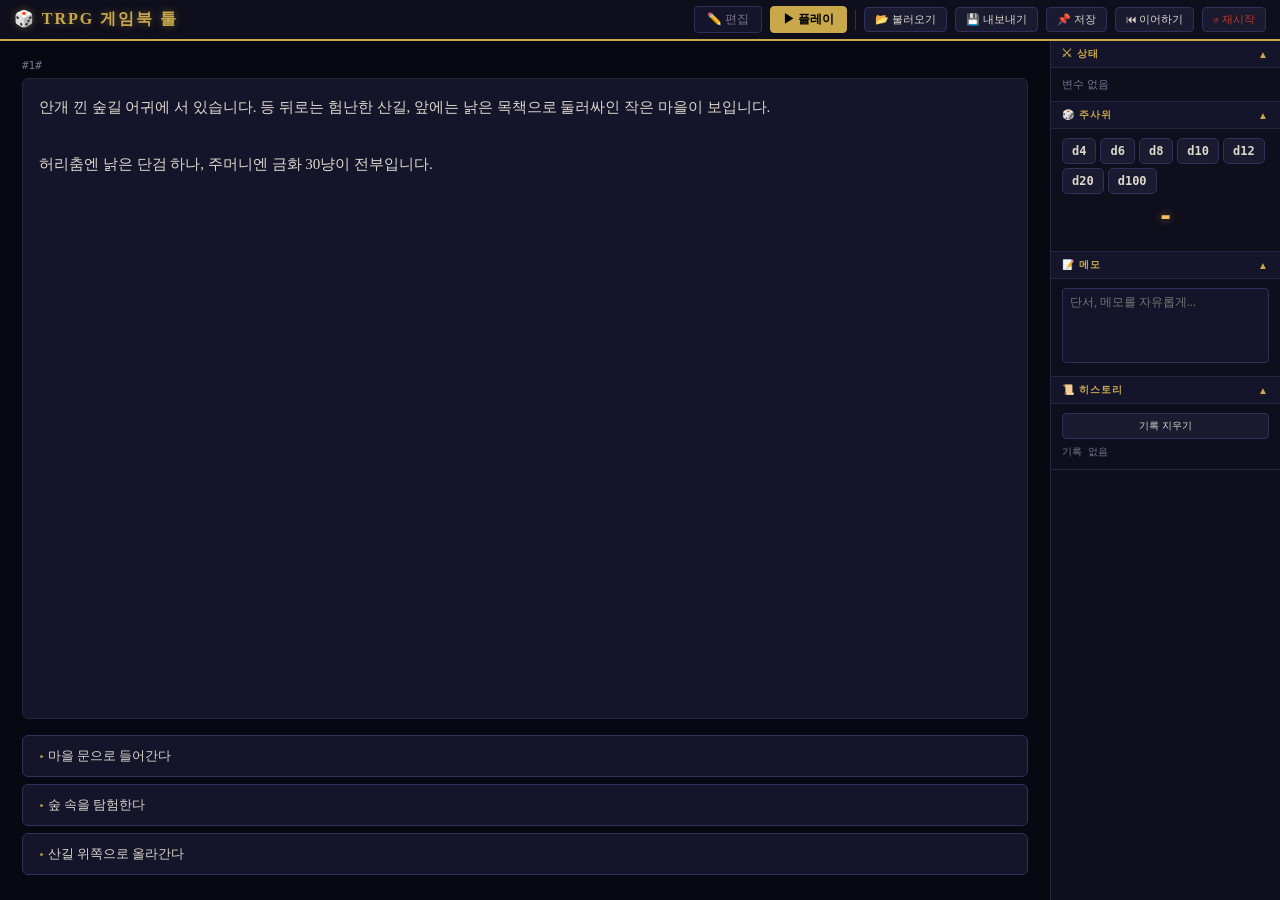
==== novel-wiki/trpg.html @ eb05d79a "Feature: TRPG 게임북 툴 추가 + 드로어 기타 섹션 통합 - trpg.html: 텍스트 선택형 TRPG 제작/플레이 도구 (에디터+플레이 모드, 변수 엔진, 주사위, 메" ====
<!DOCTYPE html>
<html lang="ko">
<head>
<meta charset="UTF-8">
<meta name="viewport" content="width=device-width, initial-scale=1.0">
<title>🎲 TRPG 게임북 툴</title>
<style>
*{box-sizing:border-box;margin:0;padding:0;}
:root{
  --bg:#080812;--bg1:#0e0e1c;--bg2:#14142a;--bg3:#1a1a30;
  --brd:#252540;--brd2:#30305a;
  --gold:#c9a84c;--gold2:#f0c060;
  --pur:#7a5ff5;--red:#c0392b;--grn:#27ae60;
  --txt:#ddd8cc;--muted:#7a7590;
}
html,body{height:100%;overflow:hidden;}
body{background:var(--bg);color:var(--txt);font-family:'Georgia','Batang',serif;display:flex;flex-direction:column;}

/* ─── HEADER ─── */
#hdr{
  background:var(--bg1);border-bottom:2px solid var(--gold);
  padding:6px 14px;display:flex;align-items:center;gap:8px;flex-shrink:0;
}
#hdr h1{font-size:16px;color:var(--gold);letter-spacing:2px;text-shadow:0 0 8px rgba(201,168,76,.4);margin-right:auto;}
.mbtn{
  padding:4px 12px;border:1px solid var(--brd2);background:var(--bg2);color:var(--muted);
  cursor:pointer;border-radius:4px;font-size:12px;font-family:inherit;transition:all .2s;
}
.mbtn.on{background:var(--gold);color:#000;border-color:var(--gold);font-weight:700;}
.mbtn:hover:not(.on){background:var(--bg3);}
.hbtn{
  padding:4px 10px;border:1px solid var(--brd2);background:var(--bg3);color:var(--txt);
  cursor:pointer;border-radius:4px;font-size:11px;font-family:inherit;transition:background .2s;
}
.hbtn:hover{background:var(--brd);}
.sep{width:1px;height:20px;background:var(--brd2);}

/* ─── LAYOUT ─── */
#layout{display:flex;flex:1;overflow:hidden;}

/* ─── LEFT (Scene List) ─── */
#lpanel{
  width:190px;min-width:170px;background:var(--bg1);border-right:1px solid var(--brd);
  display:flex;flex-direction:column;overflow:hidden;
}
#lpanel-hdr{
  padding:7px 10px;border-bottom:1px solid var(--brd);
  font-size:10px;font-weight:700;color:var(--gold);letter-spacing:1px;
  display:flex;align-items:center;justify-content:space-between;
}
#scene-list{flex:1;overflow-y:auto;padding:3px;}
.sli{
  padding:6px 9px;cursor:pointer;border-radius:4px;font-size:12px;color:var(--muted);
  border:1px solid transparent;margin-bottom:2px;white-space:nowrap;overflow:hidden;text-overflow:ellipsis;
}
.sli:hover{background:var(--bg3);color:var(--txt);}
.sli.on{background:var(--bg3);color:var(--gold);border-color:var(--brd2);}

/* ─── CENTER ─── */
#cpanel{flex:1;overflow:hidden;display:flex;flex-direction:column;}

/* Editor */
#editor{flex:1;display:none;flex-direction:column;overflow:hidden;padding:10px;gap:7px;}
.elabel{font-size:10px;font-weight:700;color:var(--gold);letter-spacing:1px;margin-bottom:2px;display:block;}
.einput{
  background:var(--bg2);border:1px solid var(--brd2);color:var(--txt);
  border-radius:4px;padding:6px 9px;font-family:inherit;font-size:13px;outline:none;
  width:100%;transition:border-color .2s;
}
.einput:focus{border-color:var(--gold);}
#etext{flex:1;resize:none;min-height:80px;}
.crow{display:flex;gap:4px;margin-bottom:5px;align-items:center;}
.crow input{
  background:var(--bg2);border:1px solid var(--brd2);color:var(--txt);
  border-radius:4px;padding:4px 7px;font-size:11px;font-family:inherit;outline:none;
}
.crow input:focus{border-color:var(--gold);}
.ctext{flex:2;}
.ccond{flex:1;}
.ceff{flex:1;}
.ctgt{width:55px;font-family:monospace;}
.delbtn{
  background:none;border:1px solid #c0392b44;color:var(--red);
  cursor:pointer;border-radius:4px;padding:3px 7px;font-size:12px;flex-shrink:0;
}
.ebtn{
  padding:5px 12px;border-radius:4px;cursor:pointer;font-size:12px;font-family:inherit;
  border:1px solid var(--brd2);background:var(--bg3);color:var(--txt);transition:all .2s;
}
.ebtn:hover{background:var(--brd);}
.ebtn.pri{background:var(--gold);color:#000;border-color:var(--gold);font-weight:700;}
.ebtn.dan{border-color:#c0392b44;color:var(--red);}

/* Play */
#play{flex:1;display:flex;flex-direction:column;overflow:hidden;padding:18px 22px;}
#pscid{font-size:11px;color:var(--muted);margin-bottom:6px;font-family:monospace;}
#ptxt{
  flex:1;overflow-y:auto;font-size:15px;line-height:1.9;color:var(--txt);
  margin-bottom:16px;padding:14px 16px;background:var(--bg2);
  border:1px solid var(--brd);border-radius:6px;white-space:pre-wrap;
}
#choices{overflow-y:auto;max-height:220px;}
.cbtn{
  display:block;width:100%;padding:11px 16px;margin-bottom:7px;
  background:var(--bg2);border:1px solid var(--brd2);color:var(--txt);
  text-align:left;cursor:pointer;border-radius:6px;font-size:13px;font-family:inherit;
  transition:all .2s;
}
.cbtn::before{content:'▸ ';color:var(--gold);font-size:11px;}
.cbtn:hover{background:var(--bg3);border-color:var(--gold);color:var(--gold);padding-left:22px;}
.cbtn.off{opacity:.4;cursor:not-allowed;}
.cbtn.off:hover{background:var(--bg2);border-color:var(--brd2);color:var(--txt);padding-left:16px;}
.ctag{font-size:10px;color:var(--muted);display:block;margin-top:2px;}
#gameover{display:none;text-align:center;padding:28px;font-size:20px;color:var(--gold);}

/* ─── RIGHT ─── */
#rpanel{
  width:230px;min-width:210px;background:var(--bg1);border-left:1px solid var(--brd);
  overflow-y:auto;display:flex;flex-direction:column;
}
.rsec{border-bottom:1px solid var(--brd);}
.rttl{
  padding:6px 11px;font-size:10px;font-weight:700;color:var(--gold);letter-spacing:1px;
  background:var(--bg2);border-bottom:1px solid var(--brd);cursor:pointer;
  user-select:none;display:flex;justify-content:space-between;align-items:center;
}
.rbody{padding:9px 11px;}

/* Stats */
.sr{display:flex;justify-content:space-between;font-size:12px;margin-bottom:4px;padding-bottom:3px;border-bottom:1px dashed var(--brd);}
.sn{color:var(--muted);}
.sv{color:var(--gold2);font-weight:700;font-family:monospace;}
#ivars{
  width:100%;background:var(--bg2);border:1px solid var(--brd2);color:var(--txt);
  border-radius:4px;padding:5px 7px;font-size:11px;font-family:monospace;outline:none;resize:none;
}
#ivars:focus{border-color:var(--gold);}

/* Dice */
.dgrid{display:flex;flex-wrap:wrap;gap:4px;margin-bottom:7px;}
.ddie{
  padding:5px 9px;background:var(--bg3);border:1px solid var(--brd2);color:var(--txt);
  cursor:pointer;border-radius:5px;font-size:12px;font-weight:700;font-family:monospace;transition:all .15s;
}
.ddie:hover{background:var(--gold);color:#000;border-color:var(--gold);}
#dres{
  font-size:26px;font-weight:900;color:var(--gold2);text-align:center;
  font-family:monospace;text-shadow:0 0 10px rgba(240,192,96,.5);min-height:36px;margin-bottom:5px;
}
#dlog{font-size:10px;color:var(--muted);font-family:monospace;max-height:70px;overflow-y:auto;line-height:1.6;}

/* Memo */
#memo{
  width:100%;background:var(--bg2);border:1px solid var(--brd2);color:var(--txt);
  border-radius:4px;padding:5px 7px;font-size:12px;font-family:inherit;
  resize:none;outline:none;height:75px;
}
#memo:focus{border-color:var(--gold);}

/* History */
#hlog{font-size:10px;color:var(--muted);max-height:110px;overflow-y:auto;line-height:1.6;font-family:monospace;}
.hitem{padding:2px 0;border-bottom:1px solid var(--brd);}
.hsc{color:var(--pur);}

/* Scrollbars */
::-webkit-scrollbar{width:4px;height:4px;}
::-webkit-scrollbar-track{background:var(--bg);}
::-webkit-scrollbar-thumb{background:var(--brd2);border-radius:2px;}
::-webkit-scrollbar-thumb:hover{background:var(--gold);}

/* Toast */
#toast{
  position:fixed;bottom:18px;left:50%;transform:translateX(-50%);
  background:var(--bg3);border:1px solid var(--gold);color:var(--gold);
  padding:7px 18px;border-radius:18px;font-size:12px;z-index:999;
  opacity:0;transition:opacity .3s;pointer-events:none;
}
#toast.show{opacity:1;}

@media(max-width:700px){#lpanel{display:none;}#rpanel{width:170px;min-width:150px;}}
</style>
</head>
<body>

<div id="hdr">
  <h1>🎲 TRPG 게임북 툴</h1>
  <button class="mbtn" id="bEdit">✏️ 편집</button>
  <button class="mbtn on" id="bPlay">▶ 플레이</button>
  <div class="sep"></div>
  <button class="hbtn" id="bImport">📂 불러오기</button>
  <button class="hbtn" id="bExport">💾 내보내기</button>
  <button class="hbtn" id="bSave">📌 저장</button>
  <button class="hbtn" id="bLoad">⏮ 이어하기</button>
  <button class="hbtn" id="bRestart" style="color:#c0392b;">↺ 재시작</button>
</div>

<div id="layout">
  <!-- LEFT: Scene List -->
  <div id="lpanel">
    <div id="lpanel-hdr">
      <span>씬 목록</span>
      <button class="ebtn pri" id="bNew" style="padding:2px 7px;font-size:10px;">+ 새 씬</button>
    </div>
    <div id="scene-list"></div>
  </div>

  <!-- CENTER -->
  <div id="cpanel">

    <!-- EDITOR -->
    <div id="editor">
      <div style="display:flex;gap:7px;align-items:flex-end;flex-shrink:0;">
        <div>
          <label class="elabel">씬 ID</label>
          <input class="einput" id="eid" style="width:70px;" placeholder="1" />
        </div>
        <div style="flex:1;">
          <label class="elabel">씬 제목 (선택)</label>
          <input class="einput" id="etitle" placeholder="씬 제목" />
        </div>
      </div>
      <div style="flex:1;display:flex;flex-direction:column;min-height:0;">
        <label class="elabel">본문 텍스트</label>
        <textarea class="einput" id="etext" placeholder="이 장면의 이야기를 작성하세요..."></textarea>
      </div>
      <div style="flex-shrink:0;">
        <div style="display:flex;align-items:center;justify-content:space-between;margin-bottom:5px;">
          <label class="elabel" style="margin:0;">선택지</label>
          <button class="ebtn" id="bAddCh" style="padding:2px 9px;font-size:10px;">+ 추가</button>
        </div>
        <div style="font-size:10px;color:var(--muted);margin-bottom:4px;">선택지 텍스트 | 조건 예)hp>=5 | 효과 예)hp-=10 | 이동 씬ID</div>
        <div id="ced" style="max-height:150px;overflow-y:auto;"></div>
      </div>
      <div style="display:flex;gap:5px;flex-shrink:0;">
        <button class="ebtn pri" id="bSaveSc">💾 씬 저장</button>
        <button class="ebtn dan" id="bDelSc">🗑 삭제</button>
        <button class="ebtn" id="bTestSc">▶ 이 씬 테스트</button>
      </div>
    </div>

    <!-- PLAY -->
    <div id="play">
      <div id="pscid"></div>
      <div id="ptxt"></div>
      <div id="choices"></div>
      <div id="gameover"></div>
    </div>
  </div>

  <!-- RIGHT -->
  <div id="rpanel">

    <div class="rsec">
      <div class="rttl" onclick="tog('sbody','stog')">⚔ 상태 <span id="stog">▲</span></div>
      <div class="rbody" id="sbody">
        <div id="sdisp"></div>
        <div id="sivars" style="display:none;">
          <div style="font-size:10px;color:var(--muted);margin-bottom:3px;">초기 변수</div>
          <textarea id="ivars" rows="4" placeholder="hp = 100&#10;gold = 30&#10;sword = 0"></textarea>
        </div>
      </div>
    </div>

    <div class="rsec">
      <div class="rttl" onclick="tog('dbody','dtog')">🎲 주사위 <span id="dtog">▲</span></div>
      <div class="rbody" id="dbody">
        <div class="dgrid">
          <button class="ddie" onclick="roll(4)">d4</button>
          <button class="ddie" onclick="roll(6)">d6</button>
          <button class="ddie" onclick="roll(8)">d8</button>
          <button class="ddie" onclick="roll(10)">d10</button>
          <button class="ddie" onclick="roll(12)">d12</button>
          <button class="ddie" onclick="roll(20)">d20</button>
          <button class="ddie" onclick="roll(100)">d100</button>
        </div>
        <div id="dres">-</div>
        <div id="dlog"></div>
      </div>
    </div>

    <div class="rsec">
      <div class="rttl" onclick="tog('mbody','mtog')">📝 메모 <span id="mtog">▲</span></div>
      <div class="rbody" id="mbody">
        <textarea id="memo" placeholder="단서, 메모를 자유롭게..."></textarea>
      </div>
    </div>

    <div class="rsec">
      <div class="rttl" onclick="tog('hbody','htog')">📜 히스토리 <span id="htog">▲</span></div>
      <div class="rbody" id="hbody">
        <button class="ebtn" onclick="clearHist()" style="width:100%;font-size:10px;margin-bottom:5px;">기록 지우기</button>
        <div id="hlog"></div>
      </div>
    </div>

  </div>
</div>

<input type="file" id="fileIn" accept=".txt,.json" style="display:none;" />
<div id="toast"></div>

<script>
'use strict';

// ═══════════════════════════════════════════
// STATE
// ═══════════════════════════════════════════
const G = {
  mode: 'play',
  scenes: {},
  order: [],
  editId: null,
  initVars: 'hp = 100\ngold = 30\nsword = 0\npotion = 0\nkey = 0',
  play: {
    sceneId: '1',
    vars: {},
    hist: [],
    dlog: [],
  },
};

// ═══════════════════════════════════════════
// PARSER
// ═══════════════════════════════════════════

function parseTxt(txt) {
  const scenes = {}, order = [];
  const blocks = txt.split(/(?=^#\w+#\s*$)/m).filter(b => b.trim());
  for (const block of blocks) {
    const lines = block.split('\n');
    const hm = lines[0].trim().match(/^#(\w+)#$/);
    if (!hm) continue;
    const id = hm[1];
    const choices = [], bodyLines = [];
    let initVars = {};
    for (let i = 1; i < lines.length; i++) {
      const t = lines[i].trim();
      if (!t) { bodyLines.push(''); continue; }
      if (t.startsWith('@vars:')) {
        t.slice(6).split(',').forEach(kv => {
          const p = kv.trim().split('=');
          if (p.length >= 2) { const k=p[0].trim(), v=p.slice(1).join('=').trim(); initVars[k]=isNaN(v)?v:+v; }
        });
        continue;
      }
      if (t.startsWith('- ')) { const c=parseChoice(t.slice(2)); if(c) choices.push(c); continue; }
      bodyLines.push(lines[i]);
    }
    scenes[id] = { id, text: bodyLines.join('\n').trim(), choices, initVars };
    order.push(id);
  }
  return { scenes, order };
}

function parseChoice(raw) {
  let rest = raw.trim();
  let cond = null, tgt = null, eff = '';
  const cm = rest.match(/^\[([^\]]+)\]\s*/);
  if (cm) { cond = cm[1].trim(); rest = rest.slice(cm[0].length); }
  const am = rest.match(/\s*->\s*#(\w+)#\s*$/);
  if (am) { tgt = am[1]; rest = rest.slice(0, rest.length - am[0].length); }
  const em = rest.match(/\{([^}]+)\}\s*$/);
  if (em) { eff = em[1].trim(); rest = rest.slice(0, rest.length - em[0].length); }
  const text = rest.trim();
  if (!text) return null;
  return { text, cond, eff, tgt };
}

function toTxt(scenes, order, initVarsText) {
  let out = '';
  const ids = order.length ? order : Object.keys(scenes).sort((a,b)=>(+a||0)-(+b||0)||a.localeCompare(b));
  ids.forEach((id, i) => {
    const s = scenes[id]; if (!s) return;
    out += `#${id}#\n`;
    if (i === 0 && initVarsText && initVarsText.trim()) {
      const vl = initVarsText.trim().split('\n').map(l=>l.trim().replace(/\s*=\s*/,'=')).filter(Boolean).join(', ');
      if (vl) out += `@vars: ${vl}\n`;
    }
    if (s.text) out += s.text + '\n';
    (s.choices||[]).forEach(c => {
      let line = '- ';
      if (c.cond) line += `[${c.cond}] `;
      line += c.text;
      if (c.eff) line += ` {${c.eff}}`;
      if (c.tgt) line += ` -> #${c.tgt}#`;
      out += line + '\n';
    });
    out += '\n';
  });
  return out.trim();
}

// ═══════════════════════════════════════════
// VARIABLE ENGINE
// ═══════════════════════════════════════════

function makeVars() {
  const v = {};
  G.initVars.split('\n').forEach(l => {
    const m = l.trim().match(/^(\w+)\s*=\s*(.+)$/);
    if (m) { const k=m[1], val=m[2].trim(); v[k]=isNaN(val)?val:+val; }
  });
  const first = G.scenes[G.order[0]];
  if (first && first.initVars) Object.assign(v, first.initVars);
  return v;
}

function evalCond(expr, vars) {
  if (!expr) return true;
  const s = expr.trim();
  if (/^!?\w+$/.test(s)) {
    const neg = s.startsWith('!'), vn = neg ? s.slice(1) : s, val = vars[vn];
    const t = val !== undefined && val !== 0 && val !== false && val !== '';
    return neg ? !t : t;
  }
  const m = s.match(/^(\w+)\s*(>=|<=|==|!=|>|<)\s*(.+)$/);
  if (!m) return true;
  const lhs = vars[m[1]] !== undefined ? vars[m[1]] : 0;
  const rhs = isNaN(m[3].trim()) ? m[3].trim() : +m[3];
  switch(m[2]){ case'>=':return lhs>=rhs; case'<=':return lhs<=rhs; case'==':return lhs==rhs; case'!=':return lhs!=rhs; case'>':return lhs>rhs; case'<':return lhs<rhs; }
  return true;
}

function applyEff(effStr, vars) {
  if (!effStr) return vars;
  const v = { ...vars };
  effStr.split(/[,;]/).forEach(p => {
    const m = p.trim().match(/^(\w+)\s*(\+=|-=|\*=|\/=|=)\s*(.+)$/);
    if (!m) return;
    const vn=m[1], op=m[2], rhs=isNaN(m[3].trim())?m[3].trim():+m[3];
    const cur = +v[vn] || 0;
    switch(op){ case'=':v[vn]=rhs;break; case'+=':v[vn]=cur+(+rhs||0);break; case'-=':v[vn]=cur-(+rhs||0);break; case'*=':v[vn]=cur*(+rhs||1);break; case'/=':v[vn]=rhs?cur/+rhs:cur;break; }
  });
  return v;
}

// ═══════════════════════════════════════════
// PLAYER
// ═══════════════════════════════════════════

function renderScene(id) {
  const sc = G.scenes[id];
  G.play.sceneId = id;
  const goEl = document.getElementById('gameover');
  goEl.style.display = 'none';
  document.getElementById('pscid').textContent = `#${id}#${sc?.title ? ' — ' + sc.title : ''}`;
  document.getElementById('ptxt').textContent = sc ? sc.text : '❌ 씬을 찾을 수 없습니다: #' + id + '#';
  const choicesEl = document.getElementById('choices');
  choicesEl.innerHTML = '';
  if (!sc) return;
  const chs = sc.choices || [];
  if (chs.length === 0) {
    goEl.style.display = 'block';
    goEl.innerHTML = `<div style="font-size:30px;margin-bottom:10px;">⚜</div><div>— 이야기가 끝났습니다 —</div><br><button class="ebtn" onclick="restartPlay()" style="font-size:13px;padding:7px 20px;">다시 시작</button>`;
    return;
  }
  chs.forEach(ch => {
    const ok = evalCond(ch.cond, G.play.vars);
    const btn = document.createElement('button');
    btn.className = 'cbtn' + (ok ? '' : ' off');
    let html = esc(ch.text);
    if (ch.cond) html += `<span class="ctag">[${esc(ch.cond)}] ${ok ? '✓' : '✗ 조건 미충족'}</span>`;
    btn.innerHTML = html;
    if (ok) {
      btn.addEventListener('click', () => {
        if (ch.eff) G.play.vars = applyEff(ch.eff, G.play.vars);
        G.play.hist.unshift({ from: id, txt: ch.text });
        updateStats(); updateHist();
        if (ch.tgt) { renderScene(ch.tgt); document.getElementById('ptxt').scrollTop = 0; }
        else { document.getElementById('ptxt').textContent = '⚠️ 이동할 씬 ID가 없습니다.'; choicesEl.innerHTML = ''; }
      });
    }
    choicesEl.appendChild(btn);
  });
  updateHist();
}

function startPlay(fromId) {
  G.play.vars = makeVars();
  G.play.hist = [];
  updateStats(); updateHist();
  renderScene(fromId || G.order[0] || '1');
}
function restartPlay() { startPlay(); }

// ═══════════════════════════════════════════
// EDITOR
// ═══════════════════════════════════════════

function buildSceneList() {
  const el = document.getElementById('scene-list');
  el.innerHTML = G.order.map(id => {
    const s = G.scenes[id];
    const lbl = `#${id}# ${s.title || s.text?.slice(0,18) || ''}`.trim();
    return `<div class="sli${G.editId===id?' on':''}" data-id="${eA(id)}">${esc(lbl)}</div>`;
  }).join('');
  el.querySelectorAll('.sli').forEach(d => d.addEventListener('click', () => loadToEditor(d.dataset.id)));
}

function loadToEditor(id) {
  const s = G.scenes[id]; if (!s) return;
  G.editId = id;
  document.getElementById('eid').value = id;
  document.getElementById('etitle').value = s.title || '';
  document.getElementById('etext').value = s.text || '';
  buildChoicesEditor(s.choices || []);
  buildSceneList();
}

function buildChoicesEditor(chs) {
  document.getElementById('ced').innerHTML = chs.map((c,i) => `
    <div class="crow">
      <input class="ctext" placeholder="선택지 텍스트" value="${eA(c.text||'')}" />
      <input class="ccond" placeholder="조건 hp>=5" value="${eA(c.cond||'')}" />
      <input class="ceff" placeholder="효과 hp-=5" value="${eA(c.eff||'')}" />
      <input class="ctgt" placeholder="이동ID" value="${eA(c.tgt||'')}" />
      <button class="delbtn" onclick="this.closest('.crow').remove()">✕</button>
    </div>`).join('');
}

function getChoices() {
  return [...document.querySelectorAll('#ced .crow')].map(r => ({
    text: r.querySelector('.ctext').value.trim(),
    cond: r.querySelector('.ccond').value.trim(),
    eff: r.querySelector('.ceff').value.trim(),
    tgt: r.querySelector('.ctgt').value.trim(),
  })).filter(c => c.text);
}

function saveScene() {
  const id = document.getElementById('eid').value.trim();
  if (!id) { toast('씬 ID를 입력하세요.'); return; }
  const s = {
    id, title: document.getElementById('etitle').value.trim(),
    text: document.getElementById('etext').value.trim(),
    choices: getChoices(),
    initVars: G.scenes[id]?.initVars || {},
  };
  if (G.editId && G.editId !== id) {
    delete G.scenes[G.editId];
    const i = G.order.indexOf(G.editId);
    if (i>=0) G.order[i]=id; else G.order.push(id);
  } else if (!G.scenes[id]) G.order.push(id);
  G.scenes[id] = s; G.editId = id;
  buildSceneList(); toast('씬이 저장되었습니다.');
}

function delScene() {
  if (!G.editId || !confirm(`씬 #${G.editId}#을 삭제하시겠습니까?`)) return;
  delete G.scenes[G.editId];
  G.order = G.order.filter(i => i !== G.editId);
  G.editId = null;
  ['eid','etitle','etext'].forEach(id => document.getElementById(id).value='');
  document.getElementById('ced').innerHTML='';
  buildSceneList(); toast('삭제되었습니다.');
}

function newScene() {
  const nums = G.order.map(id=>+id).filter(n=>!isNaN(n));
  const nextId = nums.length ? String(Math.max(...nums)+1) : '1';
  G.editId = null;
  document.getElementById('eid').value = nextId;
  ['etitle','etext'].forEach(id=>document.getElementById(id).value='');
  document.getElementById('ced').innerHTML='';
  buildSceneList();
}

// ═══════════════════════════════════════════
// STATS + DICE + HISTORY
// ═══════════════════════════════════════════

function updateStats() {
  const el = document.getElementById('sdisp');
  const v = G.play.vars;
  if (!v || !Object.keys(v).length) { el.innerHTML='<div style="font-size:11px;color:var(--muted);">변수 없음</div>'; return; }
  el.innerHTML = Object.entries(v).map(([k,val]) => {
    let col='var(--gold2)';
    if (k==='hp') { const n=+val; col=n>60?'#27ae60':n>20?'#f39c12':'#c0392b'; }
    return `<div class="sr"><span class="sn">${esc(k.toUpperCase())}</span><span class="sv" style="color:${col};">${esc(String(val))}</span></div>`;
  }).join('');
}

function roll(n) {
  const r = Math.floor(Math.random()*n)+1;
  document.getElementById('dres').textContent = r;
  const entry = `d${n}: ${r}`;
  G.play.dlog.unshift(entry);
  if (G.play.dlog.length>20) G.play.dlog.pop();
  document.getElementById('dlog').innerHTML = G.play.dlog.slice(0,8).map(l=>`<div>${esc(l)}</div>`).join('');
  return r;
}

function updateHist() {
  const el = document.getElementById('hlog');
  if (!G.play.hist.length) { el.innerHTML='<div style="color:var(--muted);">기록 없음</div>'; return; }
  el.innerHTML = G.play.hist.slice(0,25).map(h =>
    `<div class="hitem"><span class="hsc">#${esc(h.from)}#</span> → ${esc(h.txt)}</div>`
  ).join('');
}

function clearHist() { G.play.hist=[]; updateHist(); }

// ═══════════════════════════════════════════
// SAVE / LOAD / IMPORT / EXPORT
// ═══════════════════════════════════════════

function saveGame() {
  localStorage.setItem('trpg_v1', JSON.stringify({
    scenes: G.scenes, order: G.order, initVars: G.initVars,
    play: G.play, memo: document.getElementById('memo').value,
  }));
  toast('💾 저장되었습니다.');
}

function loadGame() {
  const raw = localStorage.getItem('trpg_v1');
  if (!raw) { toast('저장된 데이터가 없습니다.'); return; }
  try {
    const d = JSON.parse(raw);
    G.scenes=d.scenes||{}; G.order=d.order||[]; G.initVars=d.initVars||G.initVars;
    G.play=d.play||{sceneId:G.order[0]||'1',vars:{},hist:[],dlog:[]};
    if (d.memo) document.getElementById('memo').value=d.memo;
    document.getElementById('ivars').value=G.initVars;
    buildSceneList(); updateStats(); updateHist();
    if (G.mode==='play') renderScene(G.play.sceneId);
    toast('⏮ 이어하기 완료.');
  } catch(e) { toast('불러오기 실패: '+e.message); }
}

function exportFile() {
  const txt = toTxt(G.scenes, G.order, G.initVars);
  const a = document.createElement('a');
  a.href = URL.createObjectURL(new Blob([txt],{type:'text/plain;charset=utf-8'}));
  a.download = 'scenario.txt'; a.click(); URL.revokeObjectURL(a.href);
  toast('📄 내보내기 완료.');
}

function importFile(txt) {
  const { scenes, order } = parseTxt(txt);
  if (!order.length) { toast('파싱 실패. 형식을 확인하세요.'); return; }
  G.scenes=scenes; G.order=order;
  const first = scenes[order[0]];
  if (first?.initVars && Object.keys(first.initVars).length) {
    G.initVars = Object.entries(first.initVars).map(([k,v])=>`${k} = ${v}`).join('\n');
    document.getElementById('ivars').value=G.initVars;
  }
  buildSceneList();
  if (G.mode==='play') startPlay();
  else if (order.length) loadToEditor(order[0]);
  toast(`✅ ${order.length}개 씬 불러오기 완료.`);
}

// ═══════════════════════════════════════════
// UI HELPERS
// ═══════════════════════════════════════════

function setMode(m) {
  G.mode = m;
  document.getElementById('bEdit').classList.toggle('on', m==='editor');
  document.getElementById('bPlay').classList.toggle('on', m==='play');
  document.getElementById('editor').style.display = m==='editor' ? 'flex' : 'none';
  document.getElementById('play').style.display = m==='play' ? 'flex' : 'none';
  document.getElementById('lpanel').style.display = m==='editor' ? 'flex' : 'none';
  document.getElementById('sivars').style.display = m==='editor' ? 'block' : 'none';
  document.getElementById('sdisp').style.display = m==='editor' ? 'none' : 'block';
  if (m==='editor') buildSceneList();
  else { updateStats(); renderScene(G.play.sceneId || G.order[0] || '1'); }
}

function tog(bodyId, togId) {
  const b=document.getElementById(bodyId), t=document.getElementById(togId);
  const h=b.style.display==='none'; b.style.display=h?'block':'none'; if(t) t.textContent=h?'▲':'▼';
}

function toast(msg) {
  const el=document.getElementById('toast'); el.textContent=msg; el.classList.add('show');
  clearTimeout(el._t); el._t=setTimeout(()=>el.classList.remove('show'),2500);
}

function esc(s) { if(!s) return ''; return String(s).replace(/&/g,'&amp;').replace(/</g,'&lt;').replace(/>/g,'&gt;').replace(/"/g,'&quot;'); }
function eA(s) { return esc(s).replace(/'/g,'&#39;'); }

// ═══════════════════════════════════════════
// SAMPLE SCENARIO
// ═══════════════════════════════════════════

const SAMPLE = `#1#
@vars: hp=100, gold=30, sword=0, potion=0, key=0
안개 낀 숲길 어귀에 서 있습니다. 등 뒤로는 험난한 산길, 앞에는 낡은 목책으로 둘러싸인 작은 마을이 보입니다.

허리춤엔 낡은 단검 하나, 주머니엔 금화 30냥이 전부입니다.
- 마을 문으로 들어간다 -> #2#
- 숲 속을 탐험한다 -> #3#
- 산길 위쪽으로 올라간다 -> #10#

#2#
마을에 들어서자 퀴퀴한 냄새가 납니다. 마을 사람들이 경계하는 눈빛으로 바라봅니다. 광장 중앙엔 우물이, 북쪽엔 대장간, 서쪽엔 여관이 보입니다.
- 대장간에 간다 -> #4#
- 여관에 들어간다 -> #5#
- 우물을 살펴본다 -> #6#
- 마을을 떠난다 -> #1#

#3#
숲 속 깊이 들어가자 바스락거리는 소리가 들립니다. 고블린 두 마리가 나타납니다!

⚠️ 고블린과 싸우면 체력을 잃습니다.
- [hp >= 50] 고블린과 싸운다 {hp -= 25, gold += 15} -> #7#
- [potion >= 1] 포션을 마시고 싸운다 {hp += 20, potion -= 1, hp -= 15, gold += 15} -> #7#
- 도망친다 {hp -= 5} -> #1#

#4#
대장간 노인이 쇠를 두드리고 있습니다. "검 하나에 금화 20냥, 포션은 10냥이오."
- [gold >= 20] 검을 구입한다 {gold -= 20, sword = 1} -> #8#
- [gold >= 10] 포션을 구입한다 {gold -= 10, potion += 1} -> #2#
- 그냥 나간다 -> #2#

#5#
여관 안은 따뜻합니다. 주인장이 반갑게 맞이합니다. "하룻밤에 5냥이오."

벽의 지도에 마을 동쪽 폐허에 던전이 있다고 표시되어 있습니다.
- [gold >= 5] 방을 빌린다 (HP+30) {gold -= 5, hp += 30} -> #2#
- 주인장에게 던전 정보를 묻는다 -> #9#
- 나간다 -> #2#

#6#
우물 안을 들여다보니 녹슨 열쇠가 보입니다.
- 열쇠를 꺼낸다 {key = 1} -> #2#
- 그냥 지나친다 -> #2#

#7#
치열한 싸움 끝에 고블린들을 물리쳤습니다! 금화를 주웠습니다.

💪 용감히 싸운 덕분에 자신감이 생겼습니다.
- [sword == 1] 검을 들고 던전으로 향한다 -> #11#
- 마을로 돌아간다 -> #2#

#8#
노인이 건네준 검은 묵직하면서도 균형이 잘 잡혀 있습니다.

⚔️ [검 획득]
- 던전을 향해 떠난다 -> #11#
- 마을을 더 둘러본다 -> #2#

#9#
주인장이 목소리를 낮춥니다. "동쪽 폐허 지하에 던전이 있소. 이상한 빛이 보인다는 소문이 있지. 열쇠가 있어야 안으로 들어갈 수 있다더군..."
- 던전을 탐험하러 간다 -> #11#
- 더 준비하러 간다 -> #2#

#10#
산길 위에 낡은 수도원이 있습니다. 문은 굳게 잠혀 있습니다.
- [key == 1] 열쇠로 문을 열어본다 -> #12#
- 돌아간다 -> #1#

#11#
동쪽 폐허에 도착했습니다. 거대한 돌문 앞에서 어둠 속 목소리가 울립니다.

"인간이여... 이 던전에 들어오려면 시험을 통과해야 한다."
- [sword == 1] 검을 들고 당당히 들어선다 -> #13#
- [key == 1] 열쇠로 옆문을 열어 들어간다 -> #13#
- 도망친다 -> #2#

#12#
열쇠가 맞습니다! 수도원 문이 열리며 황금빛 빛이 쏟아집니다. 금고 속에 보물이 가득합니다!

🏆 당신은 보물을 발견했습니다!
- 보물을 가지고 마을로 돌아간다 {gold += 100} -> #14#

#13#
던전 안은 어둡고 차갑습니다. 강력한 오우거가 나타납니다!

현재 체력이 클수록 유리합니다. HP가 낮으면 위험합니다.
- [hp >= 70] 정면으로 싸운다 {hp -= 40} -> #15#
- [sword == 1] 검으로 빠르게 공격한다 {hp -= 20} -> #15#
- 도망친다 {hp -= 10} -> #2#

#14#
축하합니다! 당신은 마을로 돌아왔습니다. 마을 사람들이 환호합니다.

🎉 — 행복한 결말 —
- 처음부터 다시 시작한다 -> #1#

#15#
오우거를 물리쳤습니다! 보물 창고에서 엄청난 금화를 발견했습니다.

🏆 당신은 던전을 정복했습니다!
- 보물을 들고 마을로 돌아간다 {gold += 80} -> #14#
`;

// ═══════════════════════════════════════════
// BOOT
// ═══════════════════════════════════════════

(function init() {
  const { scenes, order } = parseTxt(SAMPLE);
  G.scenes = scenes; G.order = order;
  document.getElementById('ivars').value = G.initVars;

  document.getElementById('bEdit').onclick = () => setMode('editor');
  document.getElementById('bPlay').onclick = () => setMode('play');
  document.getElementById('bNew').onclick = newScene;
  document.getElementById('bSaveSc').onclick = saveScene;
  document.getElementById('bDelSc').onclick = delScene;
  document.getElementById('bAddCh').onclick = () => {
    const r=document.createElement('div'); r.className='crow';
    r.innerHTML=`<input class="ctext" placeholder="선택지 텍스트"/><input class="ccond" placeholder="조건 hp>=5"/><input class="ceff" placeholder="효과 hp-=5"/><input class="ctgt" placeholder="이동ID"/><button class="delbtn" onclick="this.closest('.crow').remove()">✕</button>`;
    document.getElementById('ced').appendChild(r);
  };
  document.getElementById('bTestSc').onclick = () => {
    const id = document.getElementById('eid').value.trim();
    if (!id) { toast('씬 ID를 먼저 저장하세요.'); return; }
    saveScene(); G.play.vars = makeVars(); setMode('play'); renderScene(id);
  };
  document.getElementById('bSave').onclick = saveGame;
  document.getElementById('bLoad').onclick = loadGame;
  document.getElementById('bExport').onclick = exportFile;
  document.getElementById('bRestart').onclick = restartPlay;
  document.getElementById('bImport').onclick = () => document.getElementById('fileIn').click();
  document.getElementById('fileIn').addEventListener('change', e => {
    const f=e.target.files[0]; if (!f) return;
    const r=new FileReader(); r.onload=ev=>importFile(ev.target.result); r.readAsText(f,'utf-8');
    e.target.value='';
  });
  document.getElementById('ivars').addEventListener('input', e => { G.initVars=e.target.value; });
  const savedMemo = localStorage.getItem('trpg_memo');
  if (savedMemo) document.getElementById('memo').value=savedMemo;
  document.getElementById('memo').addEventListener('input', e => localStorage.setItem('trpg_memo',e.target.value));

  setMode('play');
})();
</script>
</body>
</html>
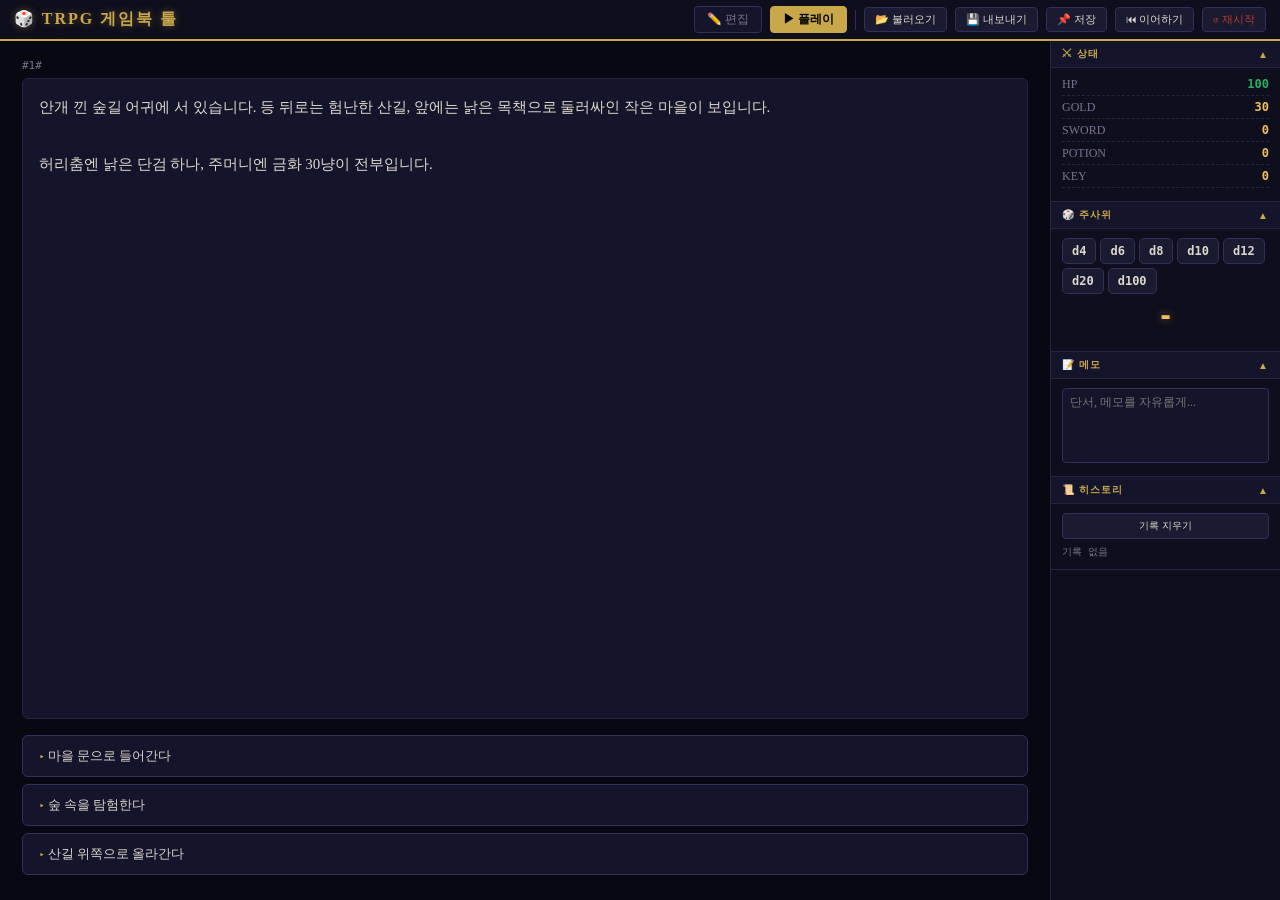
==== commit 7299fe48: "Fix: TRPG 게임북 초기 변수 미초기화 버그 수정 init() 실행 시 G.play.vars가 빈 객체로 남아 모든 조건부 선택지(hp>=50, gold>=20 등)가 비활성" ====
--- a/novel-wiki/trpg.html
+++ b/novel-wiki/trpg.html
@@ -664,7 +664,7 @@
   document.getElementById('sivars').style.display = m==='editor' ? 'block' : 'none';
   document.getElementById('sdisp').style.display = m==='editor' ? 'none' : 'block';
   if (m==='editor') buildSceneList();
-  else { updateStats(); renderScene(G.play.sceneId || G.order[0] || '1'); }
+  else { if (!Object.keys(G.play.vars).length) G.play.vars = makeVars(); updateStats(); renderScene(G.play.sceneId || G.order[0] || '1'); }
 }
 
 function tog(bodyId, togId) {
@@ -825,6 +825,7 @@
   if (savedMemo) document.getElementById('memo').value=savedMemo;
   document.getElementById('memo').addEventListener('input', e => localStorage.setItem('trpg_memo',e.target.value));
 
+  G.play.vars = makeVars();
   setMode('play');
 })();
 </script>
